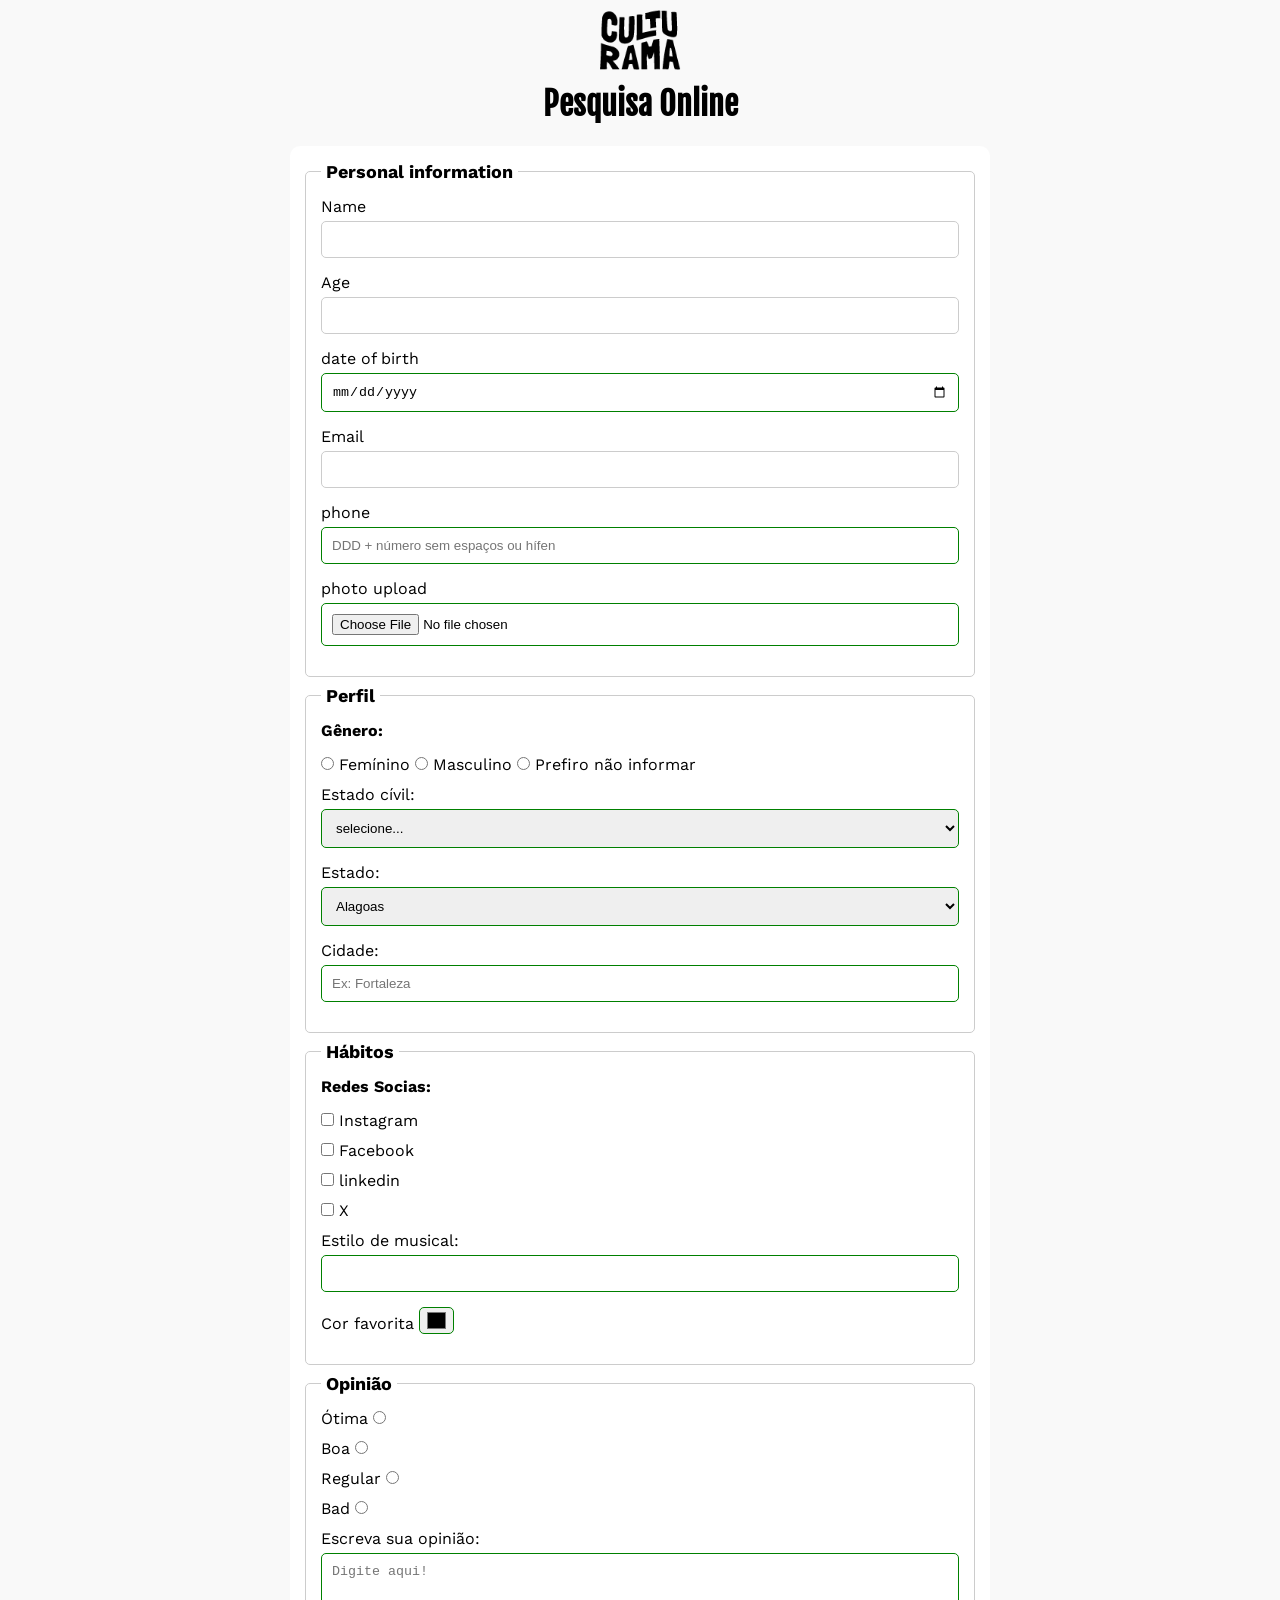
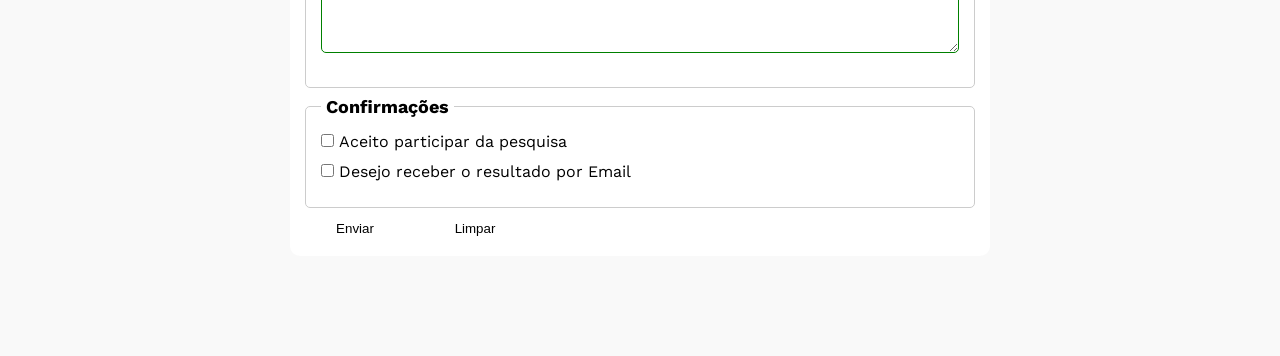
==== index.html @ e820c8ae "feat: adiciona pagina de sucesso e atualiza estilos" ====
<!DOCTYPE html>
<html lang="pt-br">
<head>
    <meta charset="UTF-8">
    <meta name="viewport" content="width=device-width, initial-scale=1.0">
    <link rel="shortcut icon" href="img/culturama-favico.png" type="image/x">
    
    <link rel="stylesheet" href="css/style.css">

    <link rel="preconnect" href="https://fonts.googleapis.com">
<link rel="preconnect" href="https://fonts.gstatic.com" crossorigin>
<link href="https://fonts.googleapis.com/css2?family=Fjalla+One&family=Work+Sans&display=swap" rel="stylesheet">


    <title>Pesquisa Culturama</title>
</head>
<body>
    <main>
    <header>
        <img src="img/logo-culturama.png" alt="logo culturama">
        <h1>Pesquisa Online</h1>
    </header>
<section>

        <!--Dados Pessoais-->

     <form action="sucesso.html" method="get">

            <fieldset>
                <legend>Personal information </legend>
                
            <label for="name">Name</label>
            <input type="text" id="name" name="userName" required>
            <br>
           
            <label for="age">Age</label>
            <input type="number" id="age" name="userAge" min="12" max="100" required>
            <br>
          
            <label for="birthDate">date of birth</label>
            <input type="date" id="birthDate" name="userBirthDate">
            <br>
         
            <label for="email">Email</label>
            <input type="email" id="email" name="userEmail" required>
            <br>
           
            <label for="phoneNumber">phone</label>
            <input type="tel" id="phoneNumber" name="userPhoneNumber" pattern="[0-9]{11}" placeholder="DDD + número sem espaços ou hífen">
            <br>
            
            <label for="image">photo upload</label>
            <input type="file" id="image" accept="image/*" name="userImage">
            <br>
            </fieldset>

            <fieldset>


                <legend>Perfil</legend>
                <p>Gênero:</p>
                <input id="fem" type="radio" name="userGender" value="Feminino">
                <label  for="fem">Femínino</label>
                <input id="masc" type="radio" name="userGender" value="Masculino">
                <label  for="masc">Masculino</label> 
                <input id="notInformed" type="radio" name="userGender" value="notInformed">
                <label for="notInformed">Prefiro não informar</label>
                <br>

                <label for="maritalStatus">Estado cívil:</label>
                <select id="maritalStatus" name="userMaritalStatus">
                    <option value="notInformed">selecione...</option>
                    <option value="casado">Casado</option>
                    <option value="solteiro">Solteiro</option>
                    <option value="divorciado">Divorciado</option>
                    <option value="viuva(o)">Viuva(o)</option>
                </select>
                <br>

                <label for="state">Estado:</label>
                <select id="state" name="userState" required >
                    <option value="alagoas">Alagoas</option>
                    <option value="amapa">Amapá</option>
                    <option value="amazonas">Amazonas</option>
                    <option value="bahia">Bahia</option>
                    <option value="ceara">Ceará</option>
                    <option value="distritoFederal">Distrito Federal</option>
                    <option value="espiritoSanto">Espírito Santo</option>
                    <option value="goias">Goiás</option>
                    <option value="maranhao">Maranhão</option>
                    <option value="matoGrossoDoSul">Mato Grosso do Sul</option>
                    <option value="matoGrosso">Mato Grosso</option>
                    <option value="minasGerais">Minas Gerais</option>
                    <option value="para">Pará</option>
                    <option value="paraiba">Paraíba</option>
                    <option value="parana">Paraná</option>
                    <option value="pernambuco">Pernambuco</option>
                    <option value="piaui">Piauí</option>
                    <option value="rioDeJaneiro">Rio de Janeiro</option>
                    <option value="rioGrandeDoNorte">Rio Grande do Norte</option>
                    <option value="rioGrandeDoSul">Rio Grande do Sul</option>
                    <option value="rondonia">Rondônia</option>
                    <option value="roraima">Roraima</option>
                    <option value="santaCatarina">Santa Catarina</option>
                    <option value="saoPaulo">São Paulo</option>
                    <option value="sergipe">Sergipe</option>
                    <option value="tocantins">Tocantins</option>                                   
            </select>  

            <label for="city">Cidade:</label>
               <input type="text" id="city" name="userCity" autocomplete="address-level2" placeholder="Ex: Fortaleza" />
            </fieldset>
        <fieldset>
            <legend>Hábitos</legend>
            <p>Redes Socias:</p>
            <input id="instagram" type="checkbox" name="userSocial" value="instagram">
            <label for="instagram">Instagram</label>
        <br>
            <input id="facebook" type="checkbox" name="userSocial" value="facebook">
            <label for="facebook">Facebook</label>
        <br>
            <input id="linkedin" type="checkbox" name="userSocial" value="linkedin">
            <label for="linkedin">linkedin</label>
        <br>
            <input id="x" type="checkbox" name="userSocial" value="X">
            <label for="x">X</label>
            <br>

            <label for="musicStyle">Estilo de musical:</label>
            <input list="styleTypes" id="musicStyle" name="userMusicStyle" type="text">
            <datalist id="styleTypes">
                <option value="Pop">
                <option value="Samba">
                <option value="Sertanejo">
                <option value="Rap">
                <option value="Trap">
            </datalist>
            <br>

            <label for="favoriteColor">Cor favorita</label>
            <input type="color" name="userFavoriteColor" id="favoriteColor">
        </fieldset>
        <fieldset>
            <legend>Opinião</legend>
            <label for="great">Ótima</label>
            <input type="radio" name="userSatisfaction" id="great">
            <br>
              <label for="good">Boa</label>
            <input type="radio" name="userSatisfaction" id="good">
            <br>
              <label for="regular">Regular</label>
            <input type="radio" name="userSatisfaction" id="regular">
            <br>
              <label for="bad">Bad</label>
            <input type="radio" name="userSatisfaction" id="bad">
            <br>
            <label for="comment">Escreva sua opinião:</label>
            <br>
            <textarea id="comment" name="userComent" placeholder="Digite aqui!"></textarea>
        </fieldset>

        <fieldset>
            <legend>Confirmações</legend>

            <input type="checkbox" name="userLgpd" id="userLgpdTerm" value="accept" required>
            <label for="userLgpdTerm">Aceito participar da pesquisa</label>
            <br>
            <input type="checkbox" name="userGetResult" id="getResult" value="accepted">
            <label for="userLgpdTerm">Desejo receber o resultado por Email</label>
        </fieldset>
        
        <button type="submit">Enviar</button>
        
        <button type="reset">Limpar</button>
    </form>

</section>
</main>
</body>
</html>
---- css/style.css ----
* {
    margin: 0;
    padding: 0;
    box-sizing: border-box;
}

body {
    background-color: #f9f9f9;
    font-family: "Work Sans", sans-serif ;

}

main {
    width: 100%;
    max-width: 700px;
    margin: 0 auto;

}

header {
    text-align: center;
    margin-bottom: 22px;

}
img {
    width: 100px;
}

h1 {
    text-align: center;
    font-family:"Fjalla One", sans-serif ;
}

form {
    background-color:#ffffff;
    padding: 15px;
    border-radius: 10px ;
    margin-bottom: 100px ;
}

fieldset {
    padding: 15px;
    border: 1px solid #cccccc ;
    border-radius: 5px ;
    margin-bottom: 8px;
}

label {
    display: inline-block;
    margin-bottom: 5px;
}

p {
    margin-bottom: 15px;
    font-weight: bold;
}
legend {
    font-weight: bold;
    font-size: 18px;
    padding: 0 5px;
}

input, select, textarea {
    width: 100%;
    padding: 10px;
    margin-bottom: 15px;
    border: 1px solid #cccccc;
    border-radius: 5px;
}

textarea {
    min-height: 100px;
}

input[type="radio"],
input[type="checkbox"] {
    width: auto;
}

input[type="color"]{
    width: 35px;
    padding: 0 5px;
}

input :invalid,textarea:invalid,select:invalid{
    border-color: red;
}

input:valid, select:valid,textarea:valid{
    border-color: green;
}

button {
    width: 100px;
    height: 25px;
    margin-right: 15px;
    background-color: #ffffff;
    border: 0 solid #cccccc;
    border-radius: 5px;
    cursor: pointer;
}

button[type="submit"]:hover {
    background-color: green;
    color: #ffffff;
}

button[type="reset"]:hover {
    background-color: red;
    color: #ffffff;
}
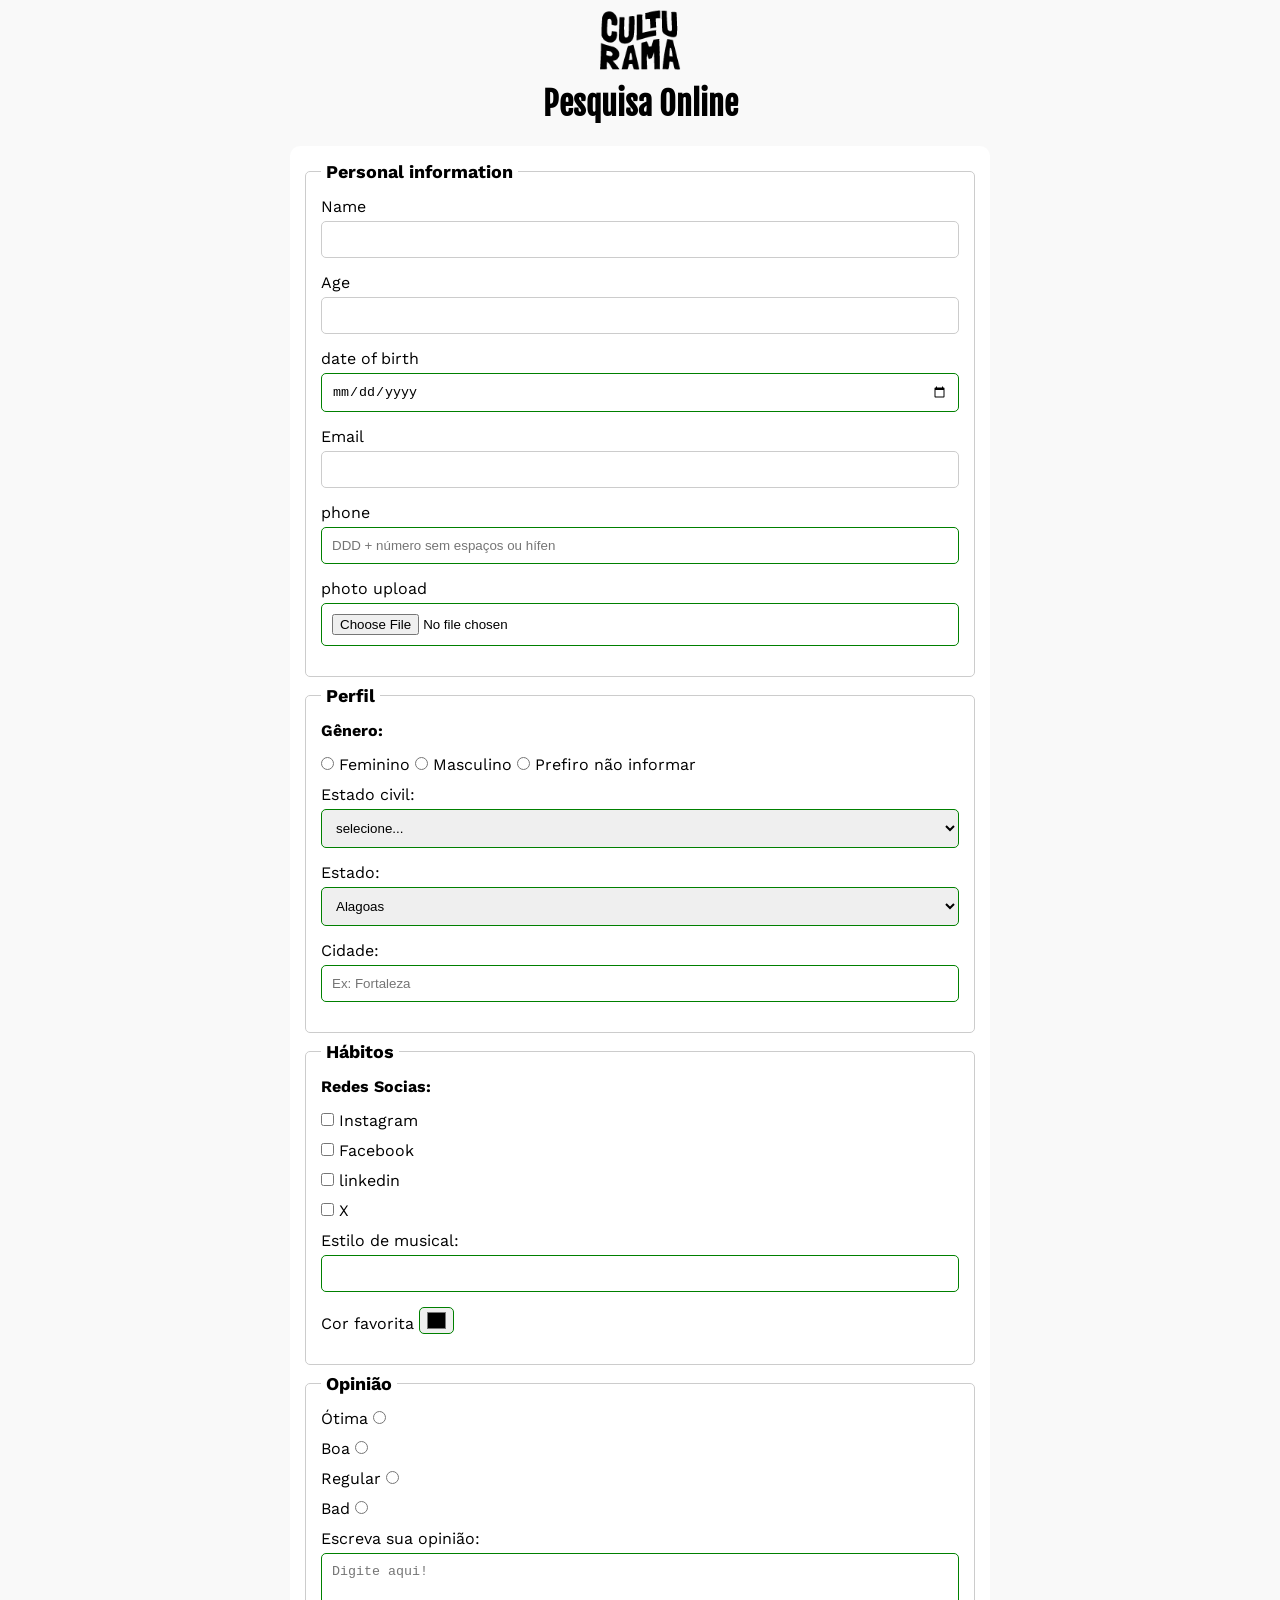
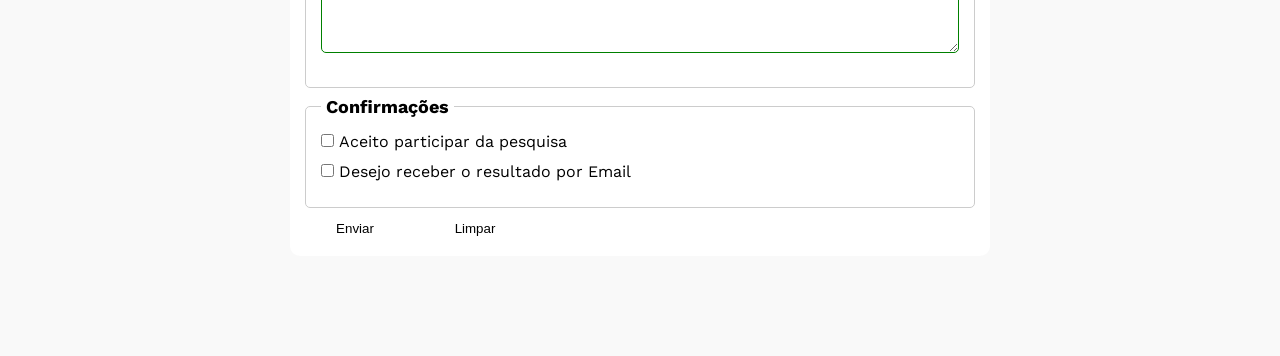
==== commit 0b5f7d32: "Fix typo in gender and marital status labels arrumando alguns erros encontrados" ====
--- a/index.html
+++ b/index.html
@@ -60,14 +60,14 @@
                 <legend>Perfil</legend>
                 <p>Gênero:</p>
                 <input id="fem" type="radio" name="userGender" value="Feminino">
-                <label  for="fem">Femínino</label>
+                <label  for="fem">Feminino</label>
                 <input id="masc" type="radio" name="userGender" value="Masculino">
                 <label  for="masc">Masculino</label> 
                 <input id="notInformed" type="radio" name="userGender" value="notInformed">
                 <label for="notInformed">Prefiro não informar</label>
                 <br>
 
-                <label for="maritalStatus">Estado cívil:</label>
+                <label for="maritalStatus">Estado civil:</label>
                 <select id="maritalStatus" name="userMaritalStatus">
                     <option value="notInformed">selecione...</option>
                     <option value="casado">Casado</option>
@@ -177,4 +177,4 @@
 </section>
 </main>
 </body>
-</html>+</html>
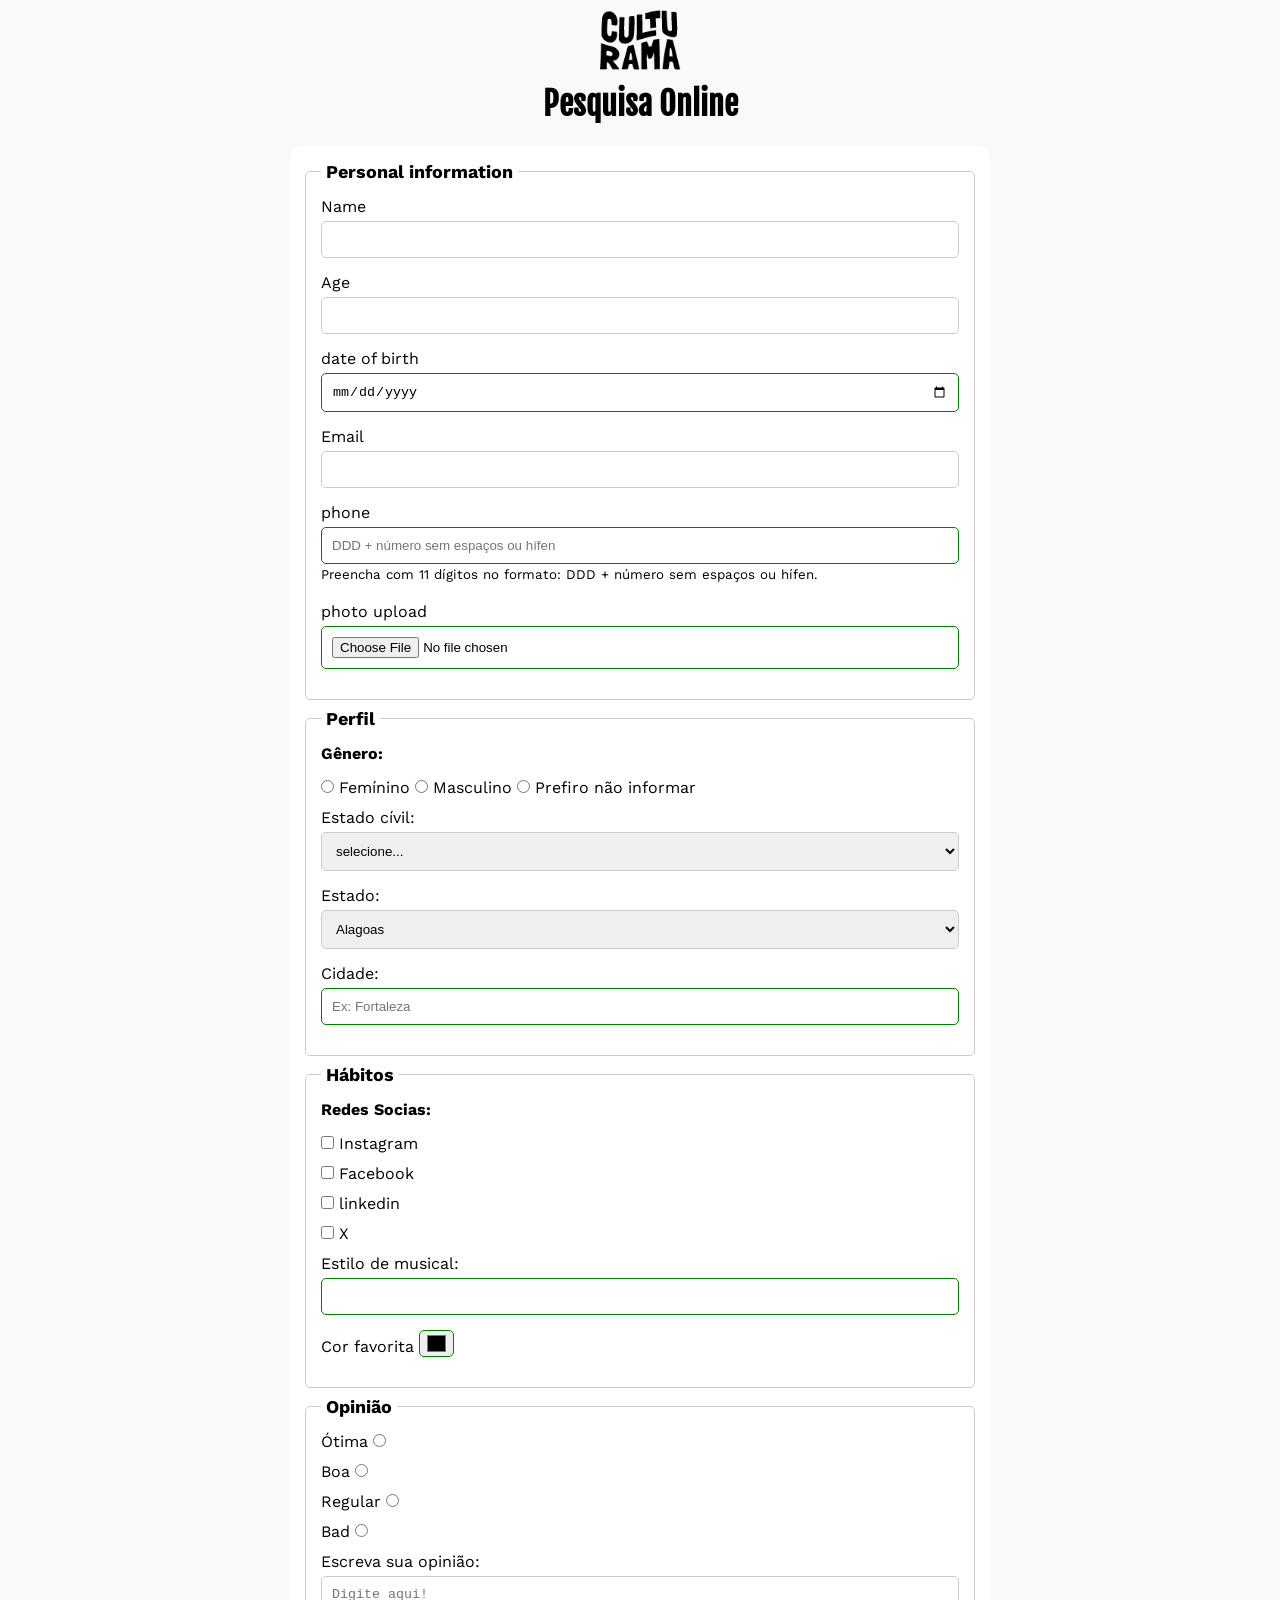
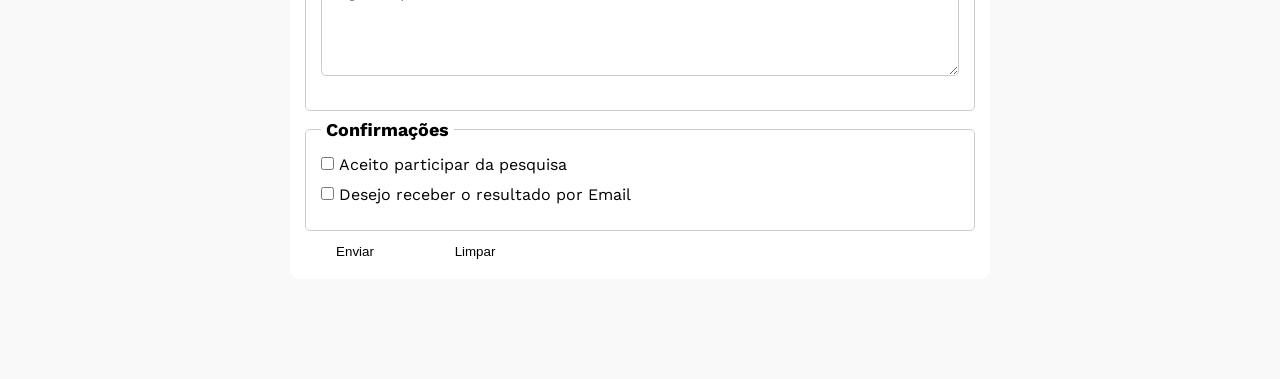
==== commit 724af839: "adiciona área ao campo de telefone" ====
--- a/index.html
+++ b/index.html
@@ -46,7 +46,9 @@
             <br>
            
             <label for="phoneNumber">phone</label>
-            <input type="tel" id="phoneNumber" name="userPhoneNumber" pattern="[0-9]{11}" placeholder="DDD + número sem espaços ou hífen">
+           
+            <input id="phoneNumber" type="tel" name="userPhoneNumber" pattern="[0-9]{11}" placeholder="DDD + número sem espaços ou hífen" aria-describedby="phoneHelp">
+            <small id="phoneHelp">Preencha com 11 dígitos no formato: DDD + número sem espaços ou hífen.</small>
             <br>
             
             <label for="image">photo upload</label>
@@ -60,14 +62,14 @@
                 <legend>Perfil</legend>
                 <p>Gênero:</p>
                 <input id="fem" type="radio" name="userGender" value="Feminino">
-                <label  for="fem">Feminino</label>
+                <label  for="fem">Femínino</label>
                 <input id="masc" type="radio" name="userGender" value="Masculino">
                 <label  for="masc">Masculino</label> 
                 <input id="notInformed" type="radio" name="userGender" value="notInformed">
                 <label for="notInformed">Prefiro não informar</label>
                 <br>
 
-                <label for="maritalStatus">Estado civil:</label>
+                <label for="maritalStatus">Estado cívil:</label>
                 <select id="maritalStatus" name="userMaritalStatus">
                     <option value="notInformed">selecione...</option>
                     <option value="casado">Casado</option>
@@ -159,16 +161,21 @@
             <textarea id="comment" name="userComent" placeholder="Digite aqui!"></textarea>
         </fieldset>
 
-        <fieldset>
-            <legend>Confirmações</legend>
+       <fieldset>
+    <legend>Confirmações</legend>
 
-            <input type="checkbox" name="userLgpd" id="userLgpdTerm" value="accept" required>
-            <label for="userLgpdTerm">Aceito participar da pesquisa</label>
-            <br>
-            <input type="checkbox" name="userGetResult" id="getResult" value="accepted">
-            <label for="userLgpdTerm">Desejo receber o resultado por Email</label>
-        </fieldset>
-        
+    <input type="checkbox" name="userLgpd" id="userLgpdTerm" value="accept" required>
+    <label for="userLgpdTerm">
+        Aceito participar da pesquisa
+    </label>
+
+    <br>
+
+    <input type="checkbox" name="userGetResult" id="getResult" value="aceitado">
+    <label for="getResult">
+        Desejo receber o resultado por Email
+    </label>
+    </fieldset>
         <button type="submit">Enviar</button>
         
         <button type="reset">Limpar</button>
@@ -177,4 +184,4 @@
 </section>
 </main>
 </body>
-</html>
+</html>
--- a/css/style.css
+++ b/css/style.css
@@ -45,10 +45,7 @@
     margin-bottom: 8px;
 }
 
-label {
-    display: inline-block;
-    margin-bottom: 5px;
-}
+
 
 p {
     margin-bottom: 15px;
@@ -72,6 +69,7 @@
     min-height: 100px;
 }
 
+
 input[type="radio"],
 input[type="checkbox"] {
     width: auto;
@@ -81,12 +79,31 @@
     width: 35px;
     padding: 0 5px;
 }
+label {
+    display: inline-block;
+    margin-bottom: 5px;
+}
+input[type="tel"]{
+    margin-bottom: 0;
+}
+input[type="tel"]{
+    margin-bottom: 0;
+}
 
-input :invalid,textarea:invalid,select:invalid{
+small{
+    margin-bottom: 20px;
+    display: inline-block;
+}
+input:focus{
+    border-color: cornflowerblue;
+    display: inline-block;
+}
+
+input :invalid{
     border-color: red;
 }
 
-input:valid, select:valid,textarea:valid{
+input:valid{
     border-color: green;
 }
 
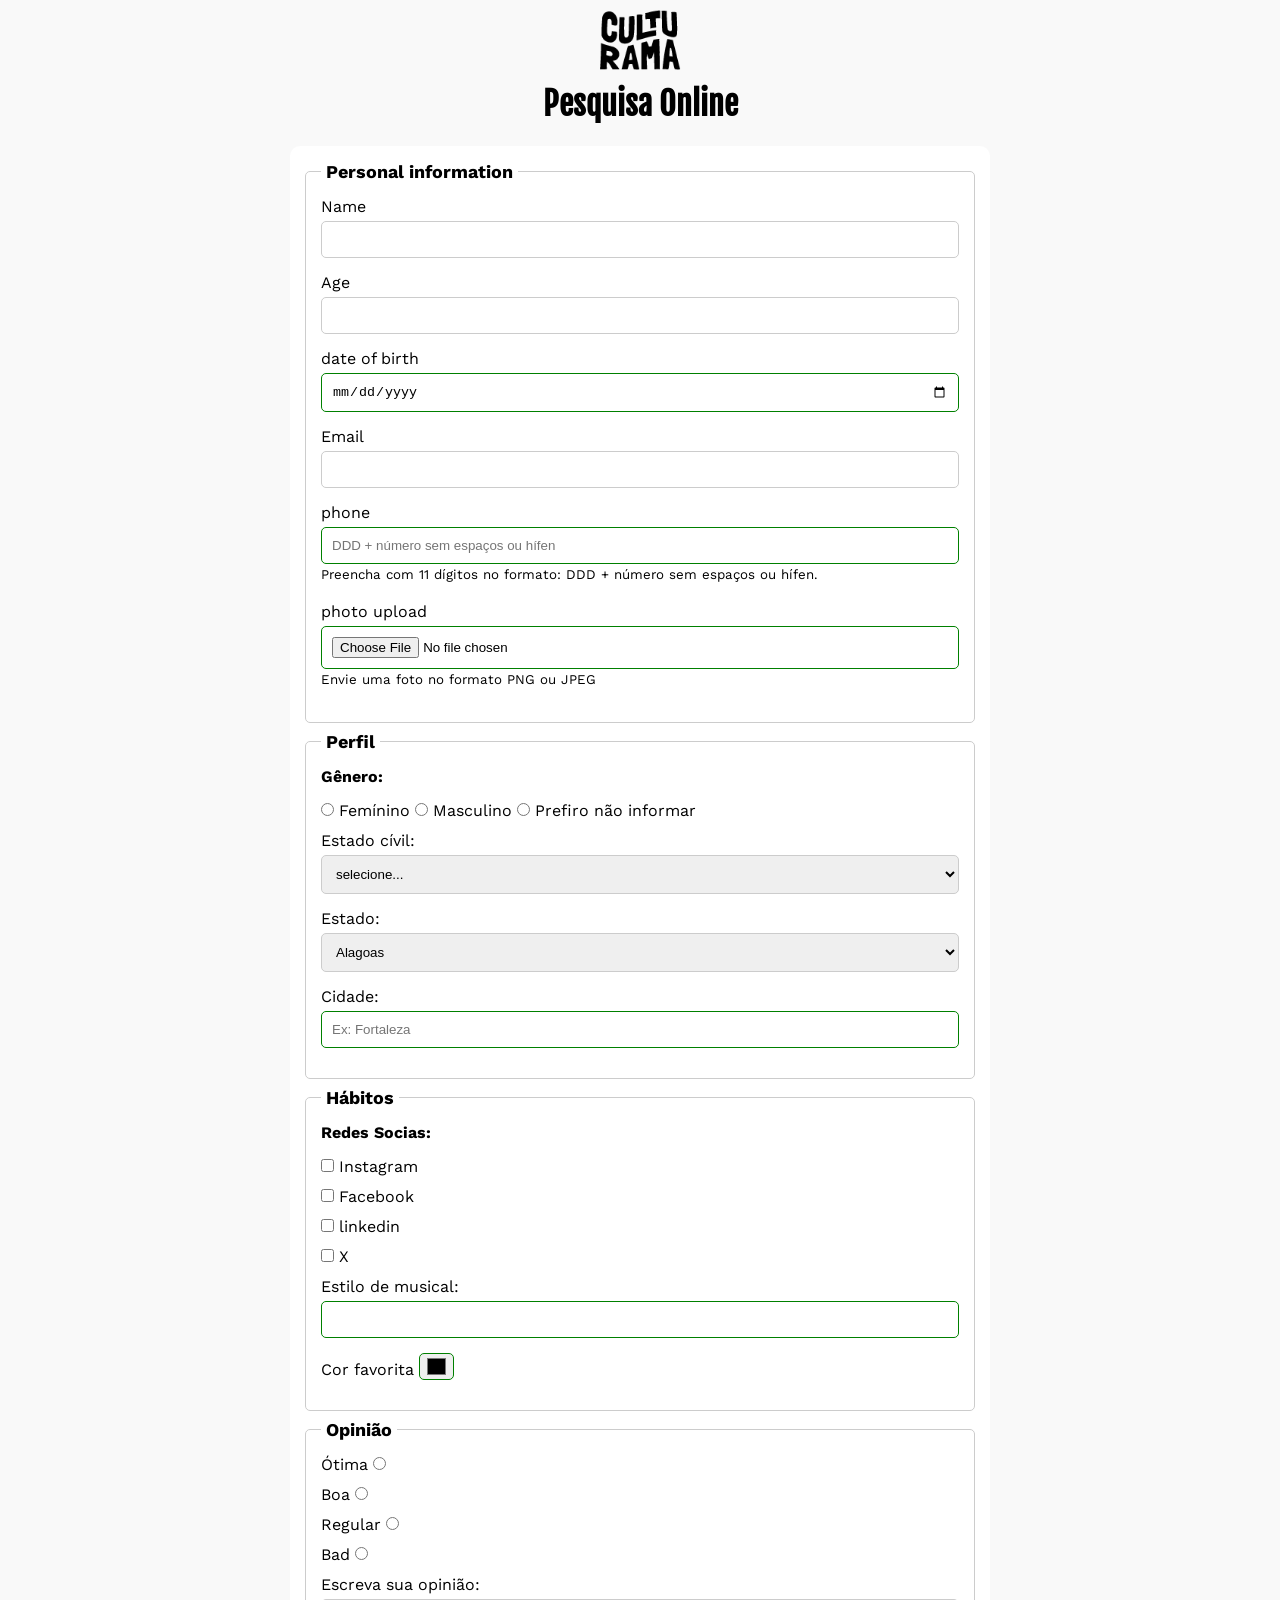
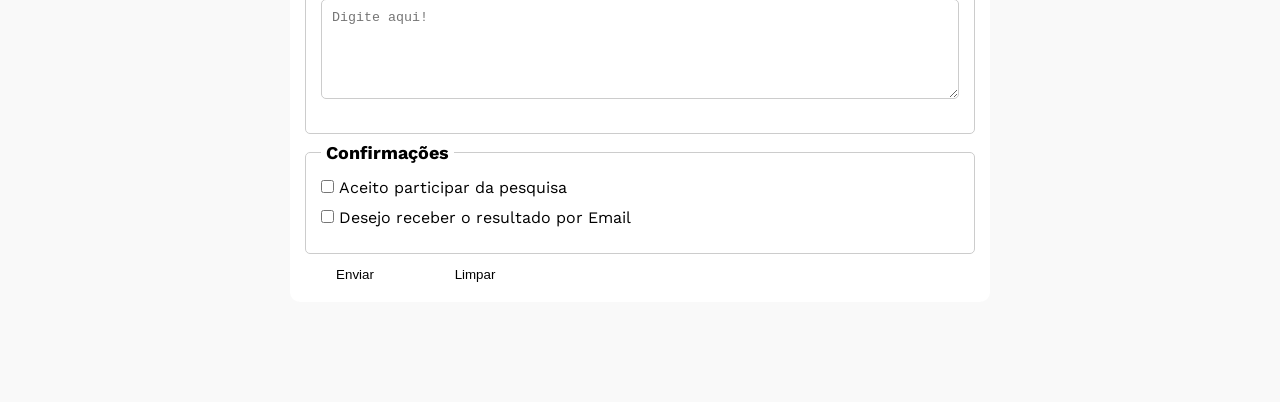
==== commit 60d5f67c: "Adiciona area ao campo de foto" ====
--- a/index.html
+++ b/index.html
@@ -52,7 +52,8 @@
             <br>
             
             <label for="image">photo upload</label>
-            <input type="file" id="image" accept="image/*" name="userImage">
+            <input type="file" id="image" accept="image/*" name="userImage" aria-describedby="imageHelp">
+            <small id="imageHelp">Envie uma foto no formato PNG ou JPEG</small>
             <br>
             </fieldset>
 
--- a/css/style.css
+++ b/css/style.css
@@ -86,7 +86,8 @@
 input[type="tel"]{
     margin-bottom: 0;
 }
-input[type="tel"]{
+input[type="tel"],
+input[type="file"]{
     margin-bottom: 0;
 }
 
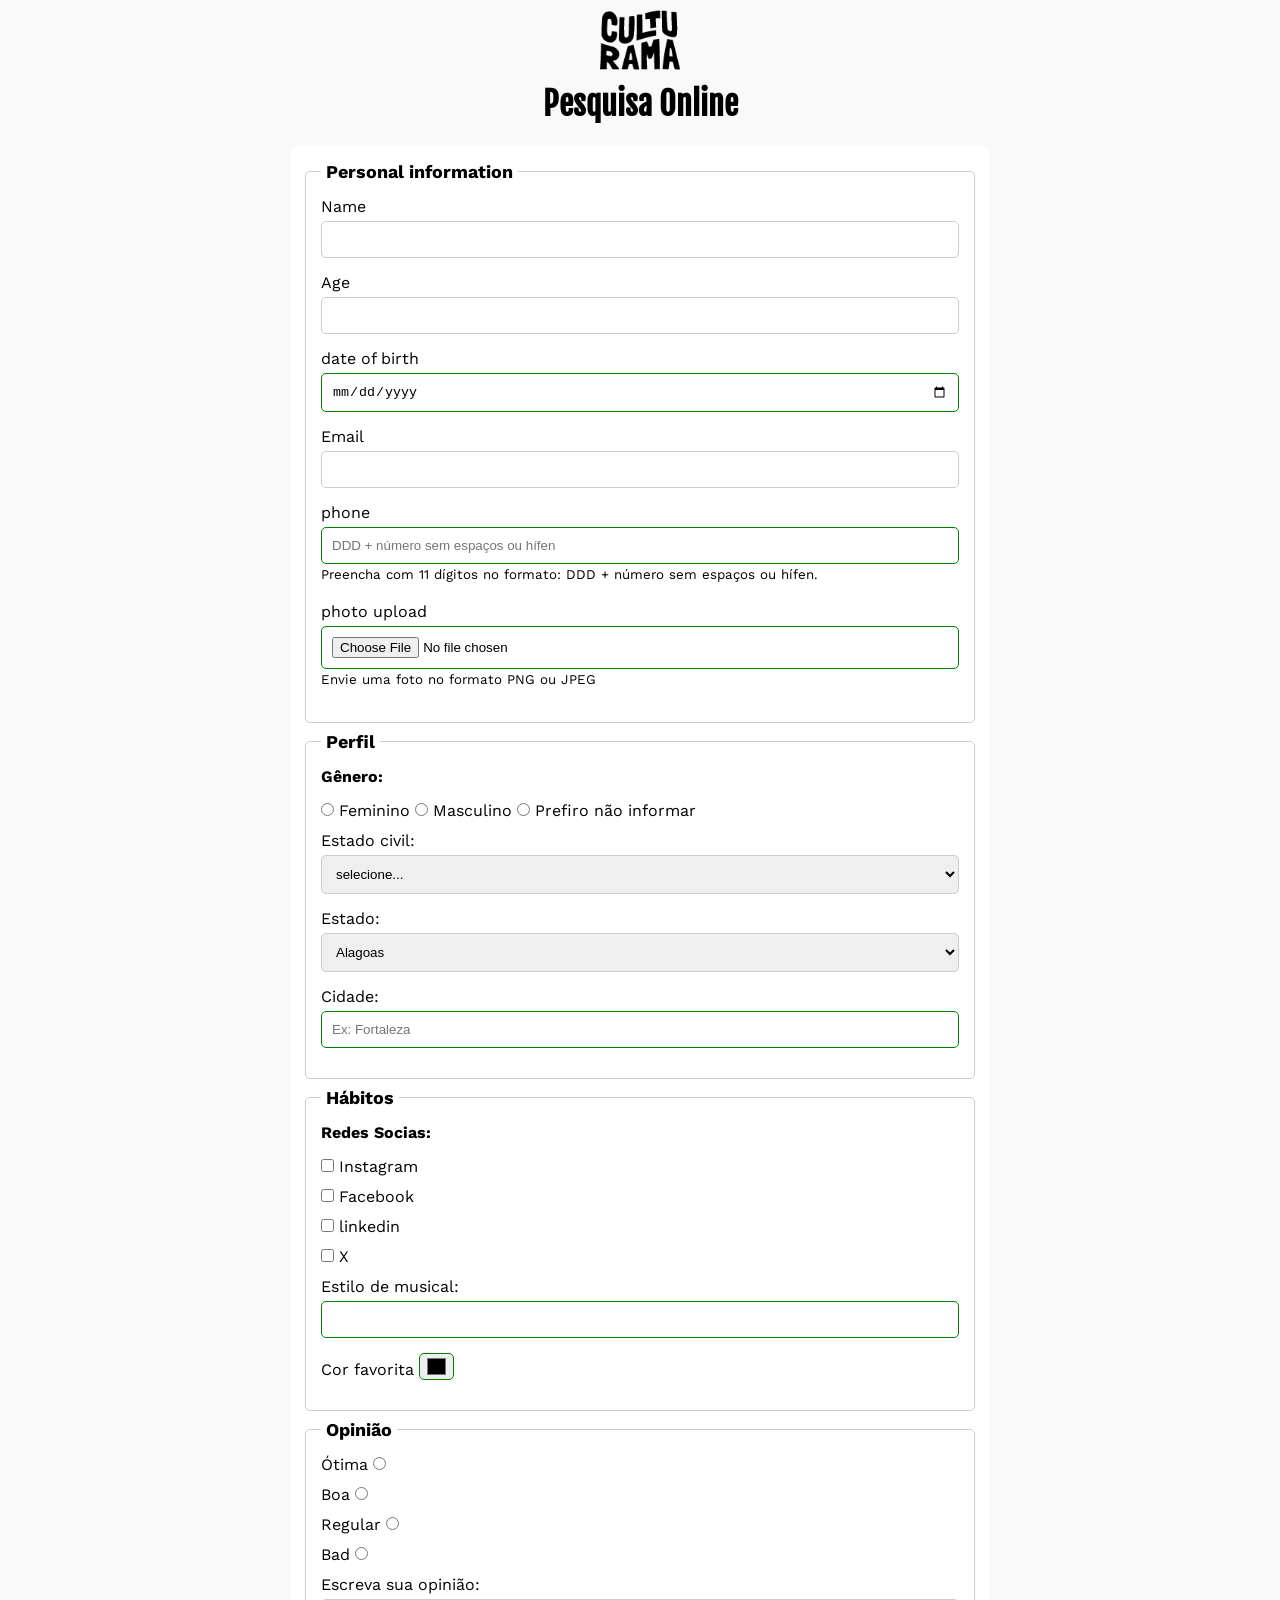
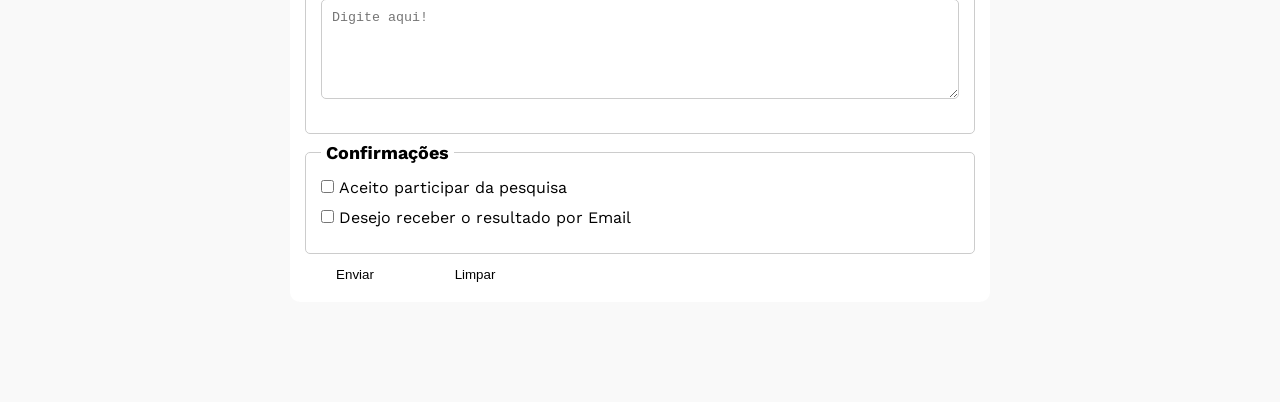
==== commit 67b4cefa: "Merge branch 'master' into feat/adiciona-atributos-area" ====
--- a/index.html
+++ b/index.html
@@ -63,14 +63,14 @@
                 <legend>Perfil</legend>
                 <p>Gênero:</p>
                 <input id="fem" type="radio" name="userGender" value="Feminino">
-                <label  for="fem">Femínino</label>
+                <label  for="fem">Feminino</label>
                 <input id="masc" type="radio" name="userGender" value="Masculino">
                 <label  for="masc">Masculino</label> 
                 <input id="notInformed" type="radio" name="userGender" value="notInformed">
                 <label for="notInformed">Prefiro não informar</label>
                 <br>
 
-                <label for="maritalStatus">Estado cívil:</label>
+                <label for="maritalStatus">Estado civil:</label>
                 <select id="maritalStatus" name="userMaritalStatus">
                     <option value="notInformed">selecione...</option>
                     <option value="casado">Casado</option>
@@ -177,12 +177,12 @@
         Desejo receber o resultado por Email
     </label>
     </fieldset>
-        <button type="submit">Enviar</button>
+        <button type="submit" aria-label="Enviar dados do formulario">Enviar</button>
         
-        <button type="reset">Limpar</button>
+        <button type="reset" aria-label="Limpar dados do formulario">Limpar</button>
     </form>
 
 </section>
 </main>
 </body>
-</html>+</html>
